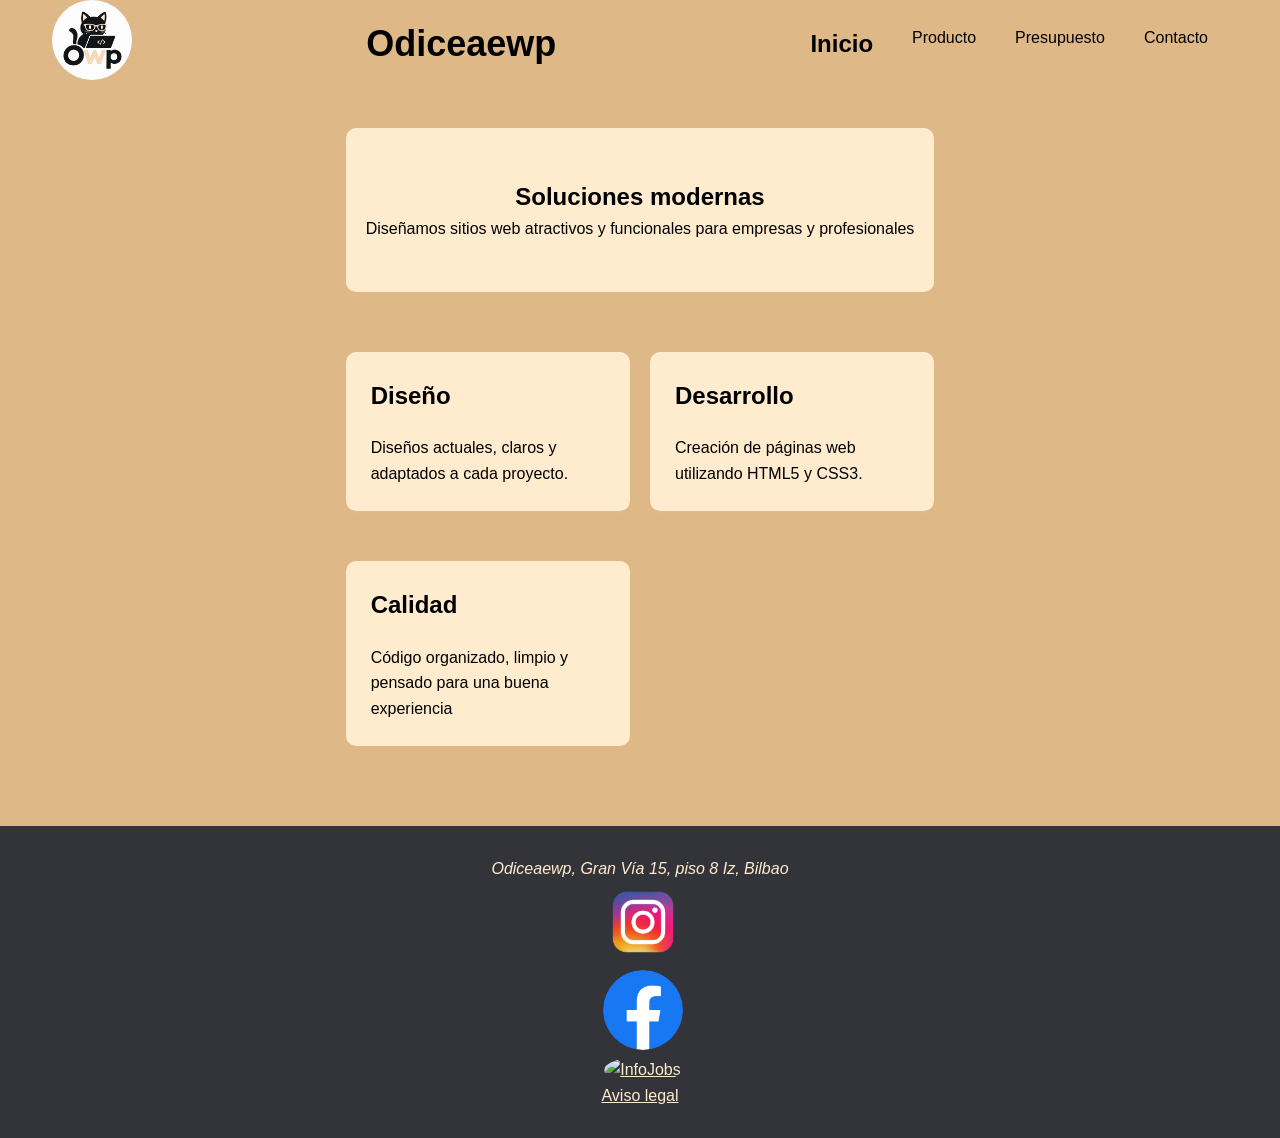
==== index.html @ 8a2967ac "Ejercicio final de html y css." ====
<!DOCTYPE html>
<html lang="en">
<head>
    <meta charset="UTF-8">
    <meta name="viewport" content="width=device-width, initial-scale=1.0">
    <title>Odiceaewp</title>
    <link rel="stylesheet" href="./Css/estilos.css">
</head>
<body>
    <header>
        <nav>
            <p><a href="index.html"><img src="./Assets/imagine/Logoimagen.png" alt="Logo"></a></p>
            <div class="logo"><h2>Odiceaewp</h2></div>
            <ul>
                <li><a href="index.html"><b>Inicio</b></a></li>
                <li><a href="view/producto.html">Producto</a></li>
                <li><a href="view/presupuesto.html">Presupuesto</a></li>
                <li><a href="view/contacto.html">Contacto</a></li>
            </ul>
        </nav>
    </header>
    <main>
        <section class="principal">
            <h1>Soluciones modernas</h1>
            <p>Diseñamos sitios web atractivos y funcionales para empresas y profesionales</p>
        </section>
        <div class="secciones">
            <section class="card"><h2>Diseño</h2><p>Diseños actuales, claros y adaptados a cada proyecto.</p></section>
            <section class="card"><h2>Desarrollo</h2><p>Creación de páginas web utilizando HTML5 y CSS3.</p></section>
            <section class="card"><h2>Calidad</h2><p>Código organizado, limpio y pensado para una buena experiencia</p></section>
        </div>
    </main>
    <footer>
        <address>Odiceaewp, Gran Vía 15, piso 8 Iz, Bilbao</address>
        <p><a href="https://www.instagram.com/" target="_blank" rel="noopener noreferrer">
            <img src="./Assets/imagine/Instagram.png" alt="Instagram">
        </a></p>
        <p><a href="https://www.facebook.com/?locale=es_ES" target="_blank" rel="noopener noreferrer">
            <img src="./Assets/imagine/Facebook.png" alt="Facebook">
        </a></p>
        <p><a href="https://empresas.infojobs.net/" target="_blank" rel="noopener noreferrer">
            <img src="./Assets/imagine/InfoJobs.png" alt="InfoJobs">
        </a></p>
        <p><a href="./view/avisolegal.html">Aviso legal</a></p>
    </footer>
</body>
</html>
---- Css/estilos.css ----
/*
    Autor : Humberto Valencia Volcanes 
    Fecha: 2024-06-10
    Descripción: Archivo de estilos CSS para el sitio web.
    Accesibilidad: Se han seguido pautas de accesibilidad web, incluyendo el uso de etiquetas semánticas y texto alternativo para imágenes.
    Cada sección del sitio web tiene un estilo coherente y se han utilizado colores y tipografías legibles para mejorar la experiencia del usuario.
    Y cada Etiqueta de HTML tiene su estilo en este archivo CSS para mantener la consistencia visual en todo el sitio web.
    alfinal de este archivo CSS se encuentra el estilo para la sección de aviso legal, que incluye estilos para títulos, párrafos y listas, asegurando una presentación clara.
    en la checkBox input se a puesto button para que se vea mas grande y sea mas facil de seleccionar.
 
*/
* {
    box-sizing: border-box;
    padding: 0;
    margin: 0;
}

body{
    display: flex;
    font-family: Arial, Helvetica, sans-serif;
    line-height: 1.6;
    color: rgb(0, 0, 0);
    background: burlywood;
    flex-direction: column;
    min-height: 100vh;
}
head{
    background: black;
    color: aliceblue;
    padding: 20px;
}

header img{
    width: 80px;
    height: 80px;
    object-fit: cover;
    border-radius: 50%;
}

header b{
    font-size: 1.5rem;
}

nav{
    max-width: 1200px;
    margin: auto;
    display: flex;
    justify-content: space-between;
    align-items: center;
    gap: 20px;
    flex-wrap: wrap;
}
.logo{font-size: 1.5rem; font-weight: bold; }
nav ul{
    display: flex;
    list-style: none;
    gap: 15px;
    margin: 15px;
    padding: 5px;
}
nav a{
    color: rgb(0, 0, 0);
    text-decoration: none; 
    padding: 8px 12px;
    border-radius: 25px;

}
nav a:hover, nav a.activo  {background: rgb(179, 112, 25);}
main { max-width: 1100px; margin: auto; padding: 40px 20px; }
.principal { text-align: center; padding:  50px 20px; background: blanchedalmond; border-radius: 10px;}
.secciones, .galeria, .formulario, .contacto, .card, .avisolegal {
    display: grid;
    grid-template-columns: repeat(auto-fit, minmax(220px, 1fr));
    gap: 20px;
    margin-top: 30px;
}
.card, .formulario, .contacto, .avisolegal {
    background: blanchedalmond;
    padding: 25px;
    border-radius: 10px;
    box-shadow: 0 2px 8px rgb(241, 203, 131, 0.151);
}
.galeria img{
    width: 100%;
    height: 230px;
    object-fit: cover;
    border-radius: 10px;

}


label{ display: block; margin-top: 15px; font-weight: bold; }
input textarea {
    width: 100%;
    padding: 10px;
    margin-top: 5px;
    border: 1px solid rgba(241, 203, 131, 0.151);
    border-radius: 5px;
}

.formulario pattern {
    display: block;
    margin-top: 8px;
}

textarea {min-height: 140px; resize: vertical;}
.checkBox {display: flex; gap: 10px; align-items: center; font-weight: normal;}
.checkBox input {width: auto;}
button{
    margin-top: 20px;
    padding: 12px 25px;
    border: 0;
    border-radius: 6px;
    color: blanchedalmond;
    background-color: rgb(247, 155, 122);
    cursor: pointer;
}
footer {
    margin-top: 40px;
    padding:  30px 20px;
    background-color: rgb(51, 52, 58);
    color: blanchedalmond;
    text-align: center;
    
}


footer img {
    width: 80px;
    height: 80px;
    object-fit: cover;
    border-radius: 50%;
    margin-left: 5px;
}

footer a { color: blanchedalmond; margin: 0 8px;}
@media (max-width: 700px) {
    nav {flex-direction: column; align-items:flex-end;}
    nav ul {justify-content: center; flex-wrap: wrap;}
}
.aviso-legal {
    max-width: 900px;
    margin: 40px auto;
    padding: 20px;
    background: #ffffff;
    border-radius: 8px;
    border: 1px solid #ddd;
    font-family: Arial, sans-serif;
}

.aviso-legal h1 {
    text-align: center;
    color: #333;
    margin-bottom: 30px;
}

.aviso-legal h2 {
    color: #444;
    margin-top: 25px;
    border-left: 4px solid #e63946;
    padding-left: 10px;
}

.aviso-legal p,
.aviso-legal ul {
    color: #555;
    line-height: 1.6;
}

.aviso-legal ul li {
    margin-bottom: 8px;
}

.aviso-legal img {
    display: block;
    margin: 20px auto;
    max-width: 150px;
    border-radius: 50%;
}
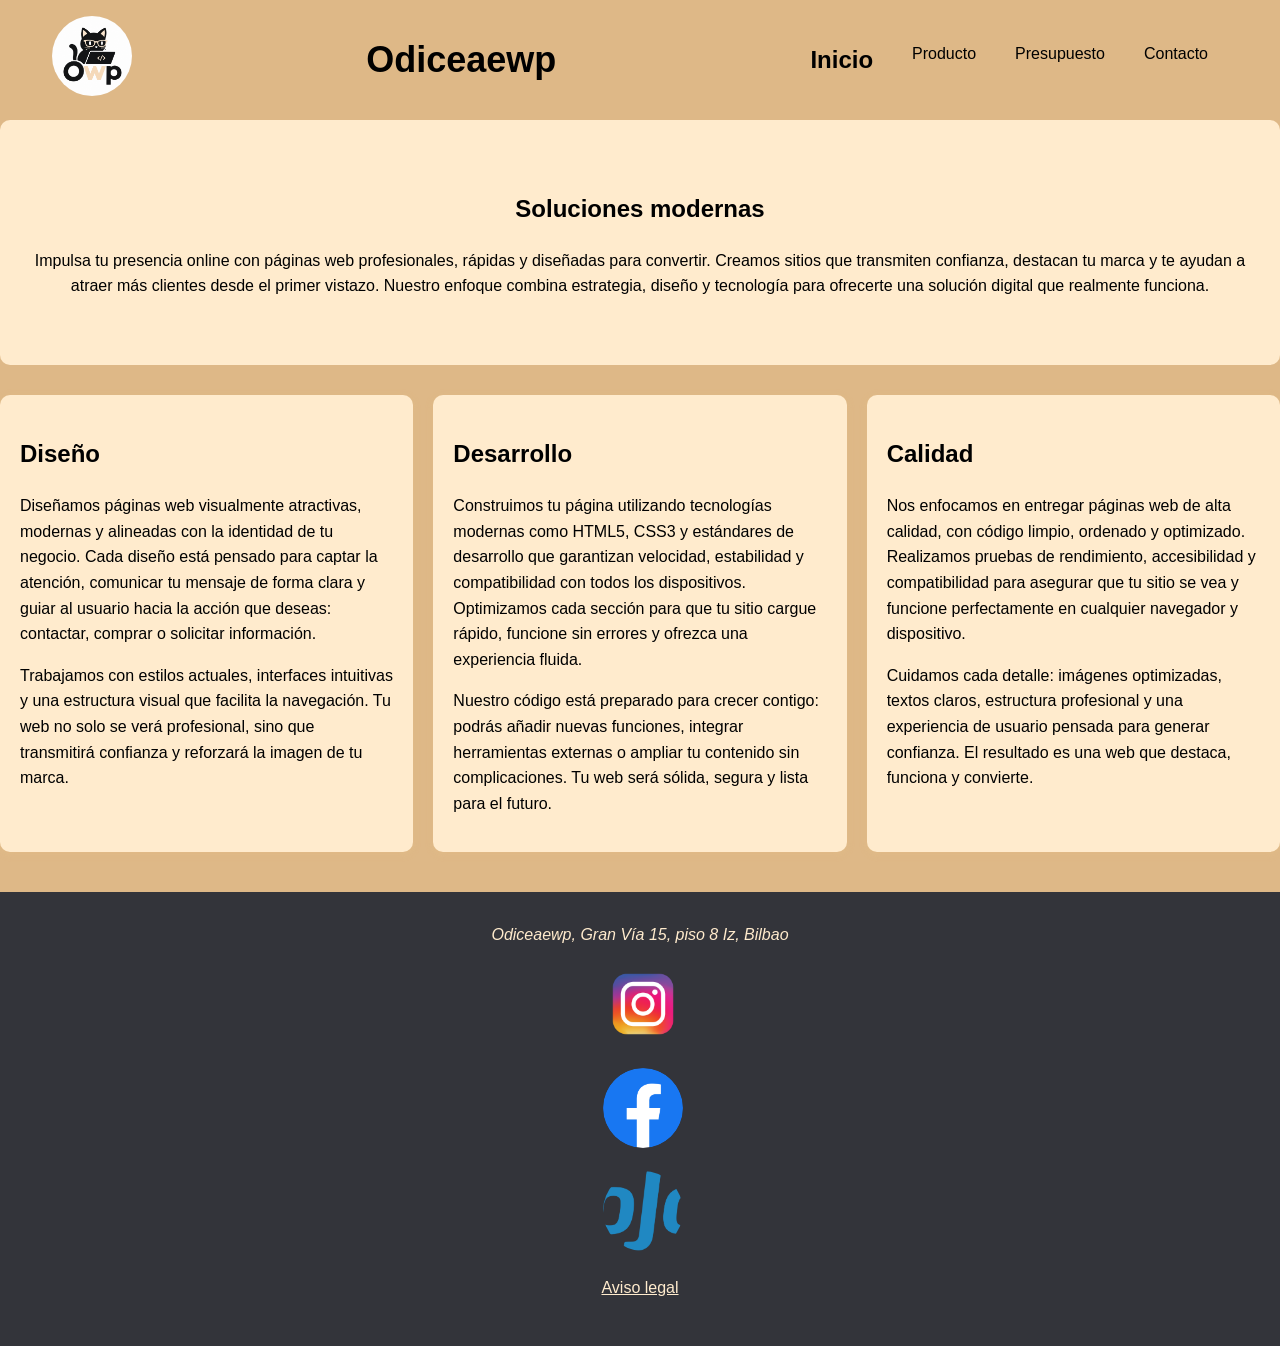
==== commit 7e4dac49: "commit actualizacion index.html" ====
--- a/index.html
+++ b/index.html
@@ -1,5 +1,5 @@
 <!DOCTYPE html>
-<html lang="en">
+<html lang="es">
 <head>
     <meta charset="UTF-8">
     <meta name="viewport" content="width=device-width, initial-scale=1.0">
@@ -19,16 +19,59 @@
             </ul>
         </nav>
     </header>
-    <main>
-        <section class="principal">
-            <h1>Soluciones modernas</h1>
-            <p>Diseñamos sitios web atractivos y funcionales para empresas y profesionales</p>
-        </section>
-        <div class="secciones">
-            <section class="card"><h2>Diseño</h2><p>Diseños actuales, claros y adaptados a cada proyecto.</p></section>
-            <section class="card"><h2>Desarrollo</h2><p>Creación de páginas web utilizando HTML5 y CSS3.</p></section>
-            <section class="card"><h2>Calidad</h2><p>Código organizado, limpio y pensado para una buena experiencia</p></section>
-        </div>
+    <section class="principal">
+    <h1>Soluciones modernas</h1>
+    <p>
+        Impulsa tu presencia online con páginas web profesionales, rápidas y diseñadas para convertir. 
+        Creamos sitios que transmiten confianza, destacan tu marca y te ayudan a atraer más clientes desde el primer vistazo. 
+        Nuestro enfoque combina estrategia, diseño y tecnología para ofrecerte una solución digital que realmente funciona.
+    </p>
+</section>
+
+<div class="secciones">
+
+    <section class="card">
+        <h2>Diseño</h2>
+        <p>
+            Diseñamos páginas web visualmente atractivas, modernas y alineadas con la identidad de tu negocio. 
+            Cada diseño está pensado para captar la atención, comunicar tu mensaje de forma clara y guiar al usuario 
+            hacia la acción que deseas: contactar, comprar o solicitar información.
+        </p>
+        <p>
+            Trabajamos con estilos actuales, interfaces intuitivas y una estructura visual que facilita la navegación. 
+            Tu web no solo se verá profesional, sino que transmitirá confianza y reforzará la imagen de tu marca.
+        </p>
+    </section>
+
+    <section class="card">
+        <h2>Desarrollo</h2>
+        <p>
+            Construimos tu página utilizando tecnologías modernas como HTML5, CSS3 y estándares de desarrollo que 
+            garantizan velocidad, estabilidad y compatibilidad con todos los dispositivos. 
+            Optimizamos cada sección para que tu sitio cargue rápido, funcione sin errores y ofrezca una experiencia fluida.
+        </p>
+        <p>
+            Nuestro código está preparado para crecer contigo: podrás añadir nuevas funciones, integrar herramientas 
+            externas o ampliar tu contenido sin complicaciones. Tu web será sólida, segura y lista para el futuro.
+        </p>
+    </section>
+
+    <section class="card">
+        <h2>Calidad</h2>
+        <p>
+            Nos enfocamos en entregar páginas web de alta calidad, con código limpio, ordenado y optimizado. 
+            Realizamos pruebas de rendimiento, accesibilidad y compatibilidad para asegurar que tu sitio se vea y funcione 
+            perfectamente en cualquier navegador y dispositivo.
+        </p>
+        <p>
+            Cuidamos cada detalle: imágenes optimizadas, textos claros, estructura profesional y una experiencia de usuario 
+            pensada para generar confianza. El resultado es una web que destaca, funciona y convierte.
+        </p>
+    </section>
+
+</div>
+
+</div>
     </main>
     <footer>
         <address>Odiceaewp, Gran Vía 15, piso 8 Iz, Bilbao</address>
@@ -39,7 +82,7 @@
             <img src="./Assets/imagine/Facebook.png" alt="Facebook">
         </a></p>
         <p><a href="https://empresas.infojobs.net/" target="_blank" rel="noopener noreferrer">
-            <img src="./Assets/imagine/InfoJobs.png" alt="InfoJobs">
+            <img src="./Assets/imagine/infojobs.png" alt="InfoJobs">
         </a></p>
         <p><a href="./view/avisolegal.html">Aviso legal</a></p>
     </footer>
--- a/Css/estilos.css
+++ b/Css/estilos.css
@@ -9,20 +9,13 @@
     en la checkBox input se a puesto button para que se vea mas grande y sea mas facil de seleccionar.
  
 */
-* {
-    box-sizing: border-box;
-    padding: 0;
+* {box-sizing: border-box;}
+body{
     margin: 0;
-}
-
-body{
-    display: flex;
     font-family: Arial, Helvetica, sans-serif;
     line-height: 1.6;
     color: rgb(0, 0, 0);
     background: burlywood;
-    flex-direction: column;
-    min-height: 100vh;
 }
 head{
     background: black;
@@ -68,24 +61,33 @@
 nav a:hover, nav a.activo  {background: rgb(179, 112, 25);}
 main { max-width: 1100px; margin: auto; padding: 40px 20px; }
 .principal { text-align: center; padding:  50px 20px; background: blanchedalmond; border-radius: 10px;}
-.secciones, .galeria, .formulario, .contacto, .card, .avisolegal {
+.secciones, .galeria, .formulario, .contacto, .avisolegal {
     display: grid;
     grid-template-columns: repeat(auto-fit, minmax(220px, 1fr));
     gap: 20px;
     margin-top: 30px;
 }
-.card, .formulario, .contacto, .avisolegal {
+
+.card {
+    background: blanchedalmond;
+    padding: 20px;
+    border-radius: 10px;
+    box-shadow: 0 2px 8px rgb(241, 203, 131, 0.151);
+}
+
+.formulario, .contacto, .avisolegal {
     background: blanchedalmond;
     padding: 25px;
     border-radius: 10px;
     box-shadow: 0 2px 8px rgb(241, 203, 131, 0.151);
+    overflow: hidden;
 }
 .galeria img{
-    width: 100%;
-    height: 230px;
-    object-fit: cover;
-    border-radius: 10px;
-
+   display: block;
+  width: 100%;
+  height: 220px;
+  object-fit: cover;
+  border-radius: 10px;
 }
 
 
@@ -97,15 +99,10 @@
     border: 1px solid rgba(241, 203, 131, 0.151);
     border-radius: 5px;
 }
-
-.formulario pattern {
-    display: block;
-    margin-top: 8px;
-}
-
 textarea {min-height: 140px; resize: vertical;}
 .checkBox {display: flex; gap: 10px; align-items: center; font-weight: normal;}
 .checkBox input {width: auto;}
+
 button{
     margin-top: 20px;
     padding: 12px 25px;
@@ -123,7 +120,6 @@
     text-align: center;
     
 }
-
 
 footer img {
     width: 80px;
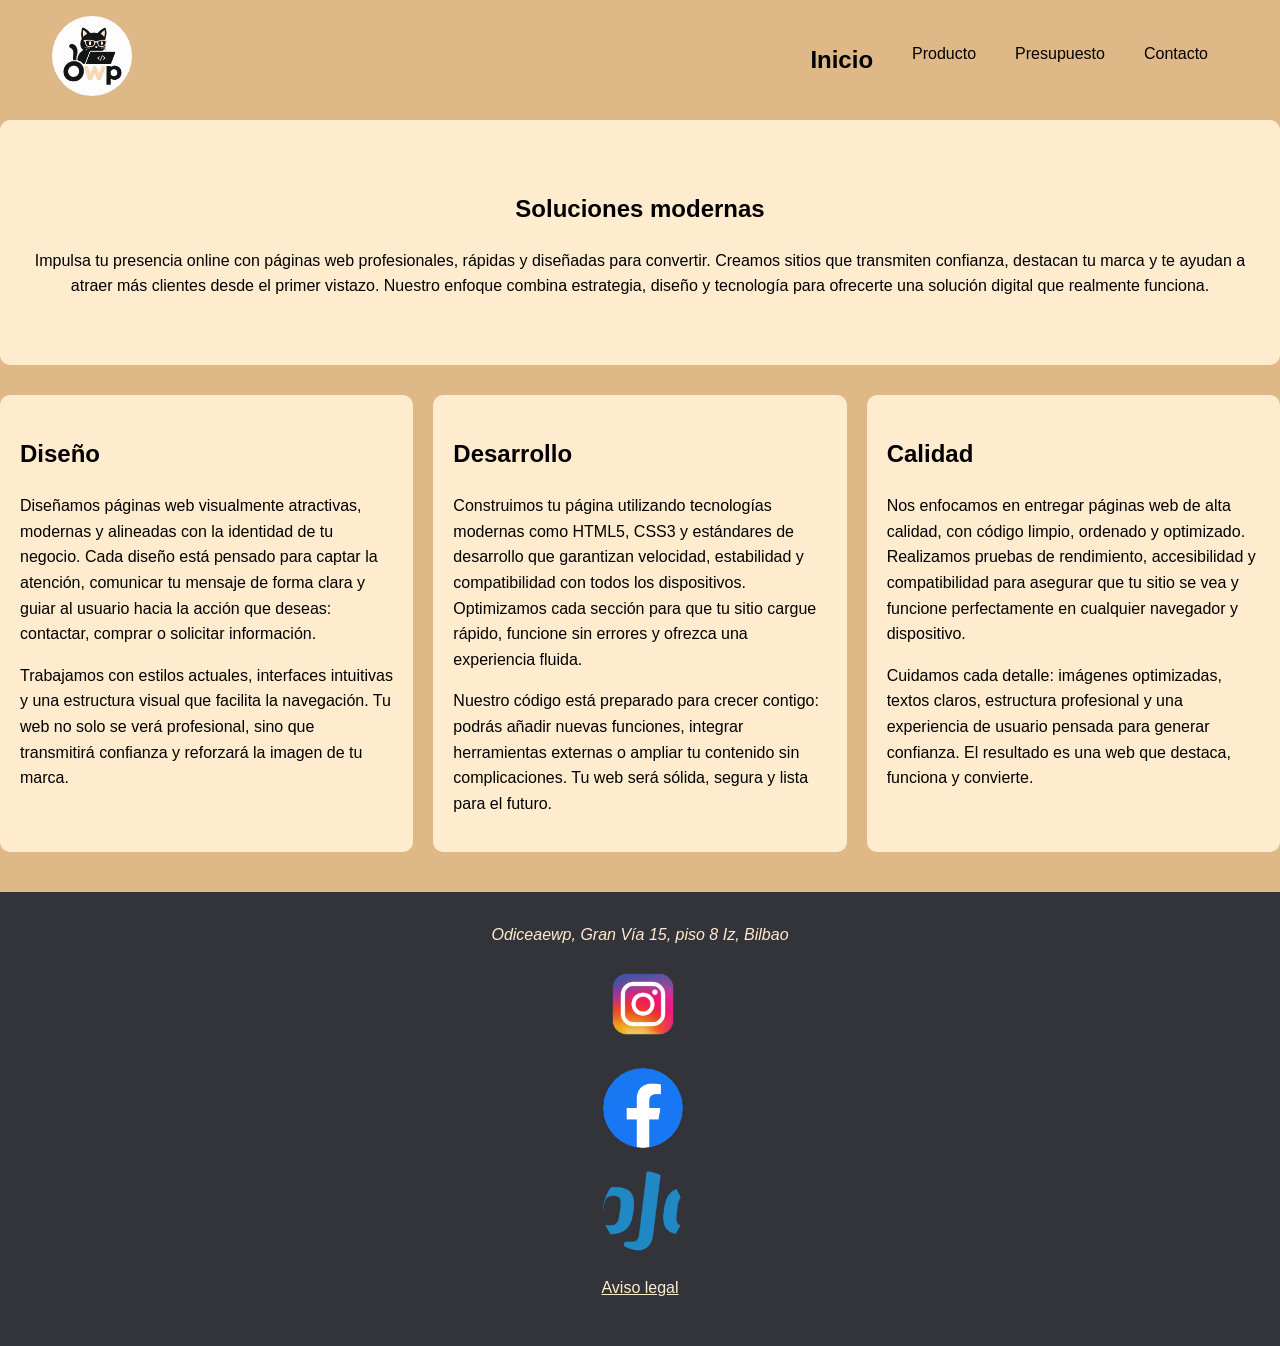
==== commit 771803b7: "commit" ====
--- a/index.html
+++ b/index.html
@@ -7,10 +7,13 @@
     <link rel="stylesheet" href="./Css/estilos.css">
 </head>
 <body>
+
+    <!--Creamos el encabezado y menu de naevgacion que debera de estar en todas paginas-->
+    
     <header>
         <nav>
             <p><a href="index.html"><img src="./Assets/imagine/Logoimagen.png" alt="Logo"></a></p>
-            <div class="logo"><h2>Odiceaewp</h2></div>
+            <div class="logo"></div>
             <ul>
                 <li><a href="index.html"><b>Inicio</b></a></li>
                 <li><a href="view/producto.html">Producto</a></li>
@@ -19,6 +22,9 @@
             </ul>
         </nav>
     </header>
+
+    <!--Creamos clase para diferenciar cada cuadro de texto -->
+
     <section class="principal">
     <h1>Soluciones modernas</h1>
     <p>
@@ -29,6 +35,8 @@
 </section>
 
 <div class="secciones">
+
+<!--Creamos las 3 tarjetas pilares del servicio diseño, desarollo y calidad-->
 
     <section class="card">
         <h2>Diseño</h2>
@@ -71,20 +79,21 @@
 
 </div>
 
-</div>
-    </main>
-    <footer>
-        <address>Odiceaewp, Gran Vía 15, piso 8 Iz, Bilbao</address>
-        <p><a href="https://www.instagram.com/" target="_blank" rel="noopener noreferrer">
-            <img src="./Assets/imagine/Instagram.png" alt="Instagram">
-        </a></p>
-        <p><a href="https://www.facebook.com/?locale=es_ES" target="_blank" rel="noopener noreferrer">
-            <img src="./Assets/imagine/Facebook.png" alt="Facebook">
-        </a></p>
-        <p><a href="https://empresas.infojobs.net/" target="_blank" rel="noopener noreferrer">
-            <img src="./Assets/imagine/infojobs.png" alt="InfoJobs">
-        </a></p>
-        <p><a href="./view/avisolegal.html">Aviso legal</a></p>
-    </footer>
+<!--Creamos el pie de las paginas el cual deberia de llevar las imagnes de lasa redes sociales
+el cual estas deberan de llevar de redirigir a la pagina oficial -->
+
+        <footer>
+            <address>Odiceaewp, Gran Vía 15, piso 8 Iz, Bilbao</address>
+            <p><a href="https://www.instagram.com/" target="_blank" rel="noopener noreferrer">
+                <img src="./Assets/imagine/Instagram.png" alt="Instagram">
+            </a></p>
+            <p><a href="https://www.facebook.com/?locale=es_ES" target="_blank" rel="noopener noreferrer">
+                <img src="./Assets/imagine/Facebook.png" alt="Facebook">
+            </a></p>
+            <p><a href="https://empresas.infojobs.net/" target="_blank" rel="noopener noreferrer">
+                <img src="./Assets/imagine/infojobs.png" alt="InfoJobs">
+            </a></p>
+            <p><a href="./view/avisolegal.html">Aviso legal</a></p>
+        </footer>
 </body>
 </html>
--- a/Css/estilos.css
+++ b/Css/estilos.css
@@ -75,6 +75,15 @@
     box-shadow: 0 2px 8px rgb(241, 203, 131, 0.151);
 }
 
+.contacto iframe{
+    width: 300%;
+    height: 280px;
+    margin: auto;
+    display: block;
+    border: 0;
+    border-radius: 10px;
+}
+
 .formulario, .contacto, .avisolegal {
     background: blanchedalmond;
     padding: 25px;
@@ -83,7 +92,7 @@
     overflow: hidden;
 }
 .galeria img{
-   display: block;
+    display: block;
   width: 100%;
   height: 220px;
   object-fit: cover;
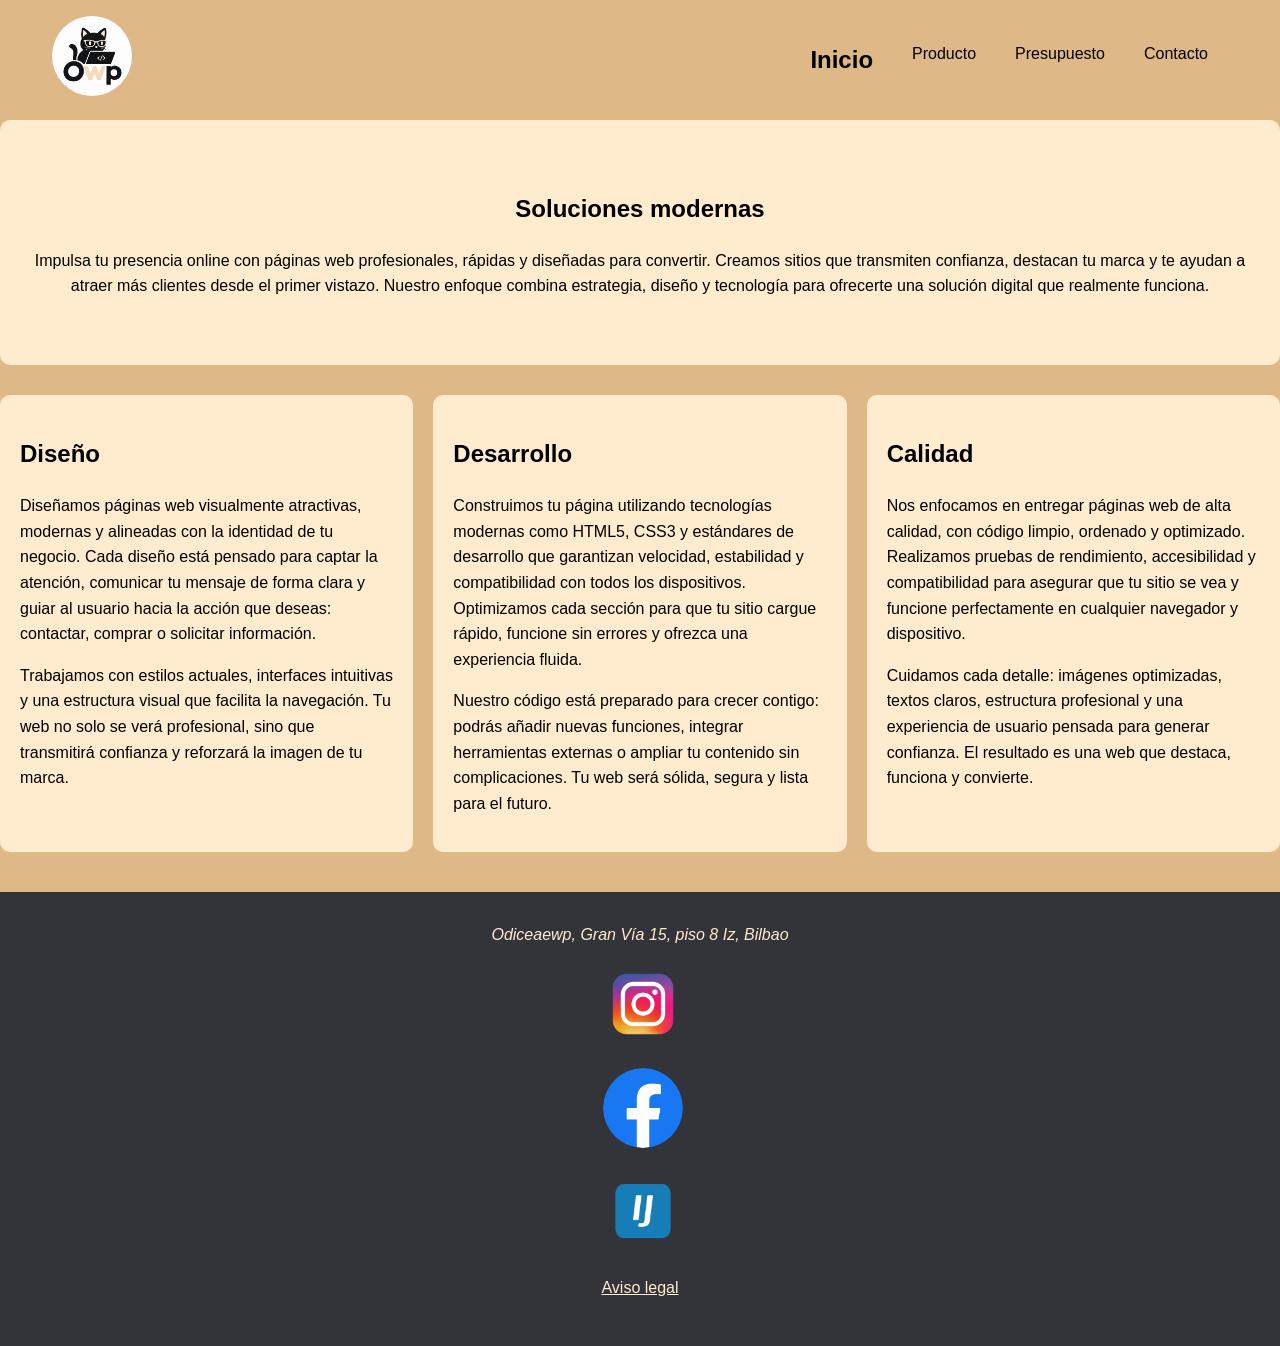
==== commit c9fe453e: "commit" ====
--- a/index.html
+++ b/index.html
@@ -36,7 +36,8 @@
 
 <div class="secciones">
 
-<!--Creamos las 3 tarjetas pilares del servicio diseño, desarollo y calidad-->
+<!--Creamos las 3 tarjetas pilares del servicio con una clase llamada card para 
+modificar en CSS, diseño, desarollo y calidad-->
 
     <section class="card">
         <h2>Diseño</h2>
